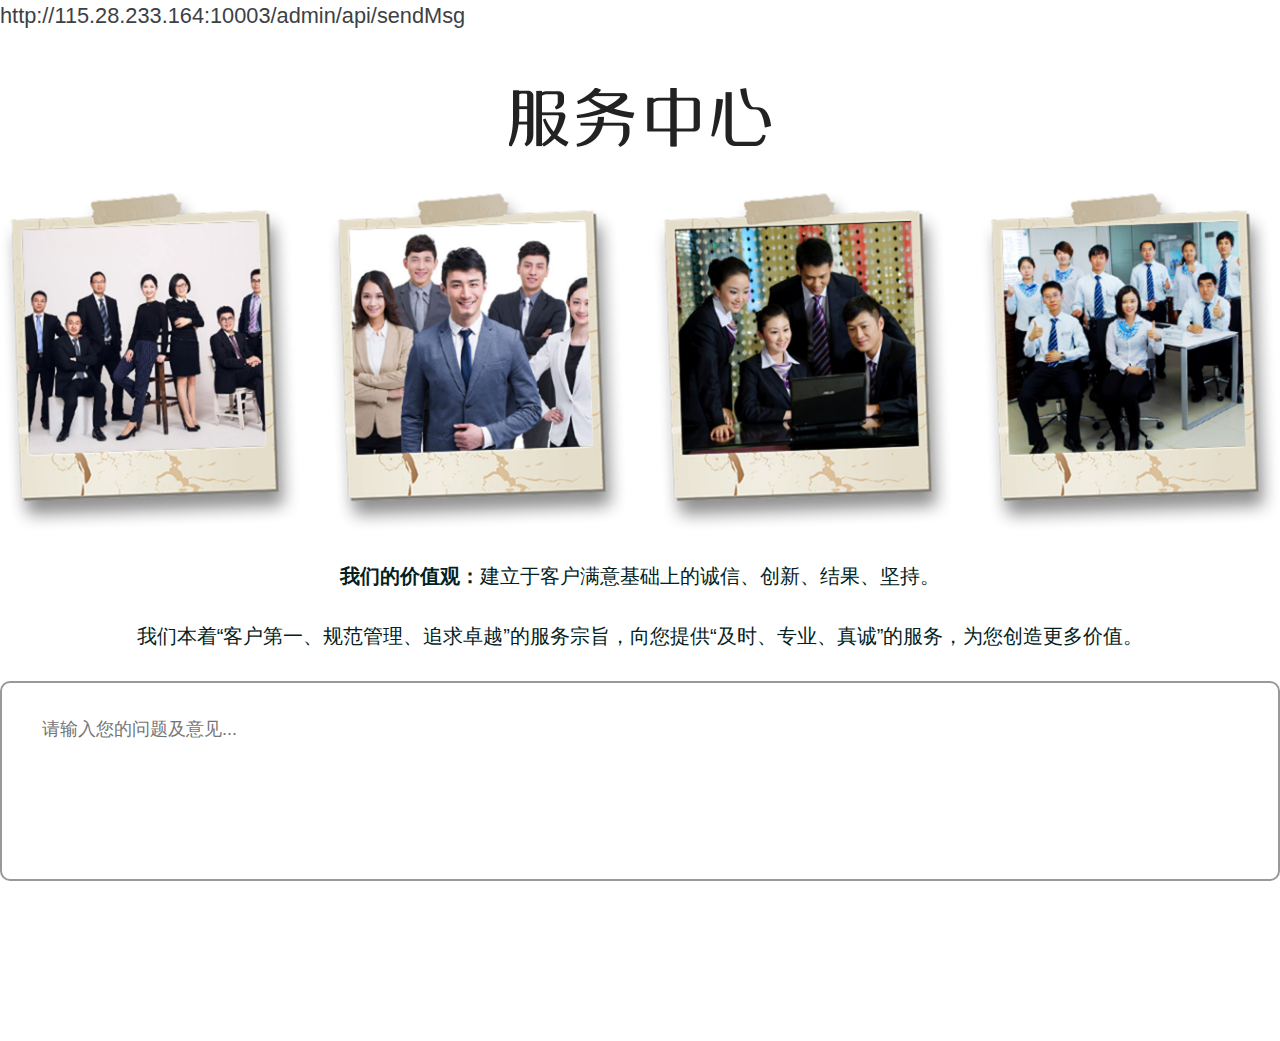
==== htmls/fuwu.html @ b149ddb3 "Add files via upload" ====
<!DOCTYPE html>
<!-- saved from url=(0014)about:internet -->
<html lang="en"><head><meta http-equiv="Content-Type" content="text/html; charset=UTF-8">
    
    <meta name="viewport" content="width=device-width, initial-scale=1.0">
    <title>服务中心</title>
    <link rel="stylesheet" href="./base.css">
    <link rel="stylesheet" href="./animate.min.css">
    <link rel="stylesheet" href="./main.css">
</head>
http://115.28.233.164:10003/admin/api/sendMsg
<body>
    <div class="main-container-wrap">
        <div class="main-container">
            <div class="fuwu-tit wow fadeInDown" style="visibility: visible; animation-name: fadeInDown;">
                <img src="./fuwu_tit.png" alt="">
            </div>
            <div class="img-wall wow fadeInUp" data-wow-duration="2s" style="visibility: visible; animation-duration: 2s; animation-name: fadeInUp;">
                <div class="img-wall-item">
                    <img src="./1.png" alt="">
                </div>
                <div class="img-wall-item">
                    <img src="./2.png" alt="">
                </div>
                <div class="img-wall-item">
                    <img src="./3.png" alt="">
                </div>
                <div class="img-wall-item">
                    <img src="./4.png" alt="">
                </div>
            </div>
            <div class="fuwu-kouhao wow fadeInUp" data-wow-duration="2s" style="visibility: visible; animation-duration: 2s; animation-name: fadeInUp;">
                <p class="fuwu-jiazhi"><span>我们的价值观：</span>建立于客户满意基础上的诚信、创新、结果、坚持。</p>
                <p>我们本着“客户第一、规范管理、追求卓越”的服务宗旨，向您提供“及时、专业、真诚”的服务，为您创造更多价值。</p>
            </div>
            <div class="fuwu-input-box wow fadeInUp" data-wow-duration="2s" style="visibility: visible; animation-duration: 2s; animation-name: fadeInUp;">
                <textarea id="fuwu-input" placeholder="请输入您的问题及意见..."></textarea>
            </div>
            <div class="btn-tijiao wow fadeInUp" data-wow-duration="2s" style="visibility: visible; animation-duration: 2s; animation-name: fadeInUp;">提交</div>
        </div>
    </div>
    <script src="./wow.min.js"></script>
    <script src="./jquery.js"></script>
    <script src="./main.js"></script>
    <script>
        new WOW().init()

        var name = geturl('name');
        var mobile = geturl('mobile');

        if(name) {
            $('.btn-tijiao').on('click', function () {
            var msg = $('#fuwu-input').val();
            msg = msg +' '+ name +' '+ mobile
            $.ajax({
                url: '',
                type: 'post',
                dataType: 'json',
                data: {
                    webhook: 'https://oapi.dingtalk.com/robot/send?access_token=2014681297808773ad39acc87951083e0f403736a2a98d8de5f6dccdfe78efe5',
                    msg: msg,
                },
                success: function (res) {
                    console.log('成功')
                },
                error: function () {
                    console.log('失败')
                }
            })
         })
        }
        

    </script>


</body></html>
---- htmls/base.css ----
@charset "utf-8";
/* CSS Document */
html {
    font-size: 20px;
    -webkit-tap-highlight-color:transparent;
}

@media only screen and (min-width: 400px) {
    html {
        font-size: 21.33333333px !important;
    }
}

@media only screen and (min-width: 414px) {
    html {
        font-size: 22.08px !important;
    }
}

@media only screen and (min-width: 480px) {
    html {
        font-size: 25.6px !important;
    }
}
/* 清除内外边距 */
*, *:after, *::before {
	-moz-box-sizing: border-box;
	box-sizing: border-box;

}
body,section,article,h1, h2, h3, h4, h5, h6, hr, p, blockquote, dl, dt, dd, ul, ol, li, pre, fieldset, lengend, button, input, textarea, th, td {
	margin: 0;
	padding: 0;
   _background-image:url(about:blank);
   _background-attachment:fixed;
}
/*! normalize.css v3.0.3 | MIT License | github.com/necolas/normalize.css */
html {
    font-family: sans-serif;
    -ms-text-size-adjust: 100%;
    -webkit-text-size-adjust: 100%;
}

body {
    margin: 0;
}

article,
aside,
details,
figcaption,
figure,
footer,
header,
hgroup,
main,
menu,
nav,
section,
summary {
    display: block;
}

audio,
canvas,
progress,
video {
    display: inline-block;
    vertical-align: baseline;
}

audio:not([controls]) {
    display: none;
    height: 0;
}

[hidden],
template {
    display: none;
}

a {
    background-color: transparent;
}

a:active,
a:hover {
    outline: 0;
}

abbr[title] {
    border-bottom: 1px dotted;
}

b,
strong {
    font-weight: bold;
}

dfn {
    font-style: italic;
}

h1 {
    font-size: 2em;
    margin: 0.67em 0;
}

mark {
    background: #ff0;
    color: #000;
}

small {
    font-size: 80%;
}

sub,
sup {
    font-size: 75%;
    line-height: 0;
    position: relative;
    vertical-align: baseline;
}

sup {
    top: -0.5em;
}

sub {
    bottom: -0.25em;
}

img {
    border: 0;
}

svg:not(:root) {
    overflow: hidden;
}

figure {
    margin: 1em 40px;
}

hr {
    box-sizing: content-box;
    height: 0;
}

pre {
    overflow: auto;
}

code,
kbd,
pre,
samp {
    font-family: monospace, monospace;
    font-size: 1em;
}

button,
input,
optgroup,
select,
textarea {
    color: inherit;
    font: inherit;
    margin: 0;
}

button {
    overflow: visible;
}

button,
select {
    text-transform: none;
}

button,
html input[type="button"],
input[type="reset"],
input[type="submit"] {
    -webkit-appearance: button;
    cursor: pointer;
}

button[disabled],
html input[disabled] {
    cursor: default;
}

button::-moz-focus-inner,
input::-moz-focus-inner {
    border: 0;
    padding: 0;
}

input {
    line-height: normal;
}

input[type="checkbox"],
input[type="radio"] {
    box-sizing: border-box;
    padding: 0;
}

input[type="number"]::-webkit-inner-spin-button,
input[type="number"]::-webkit-outer-spin-button {
    height: auto;
}

input[type="search"] {
    -webkit-appearance: textfield;
    box-sizing: content-box;
}

input[type="search"]::-webkit-search-cancel-button,
input[type="search"]::-webkit-search-decoration {
    -webkit-appearance: none;
}

input::-webkit-input-placeholder {
    color: #cccccc;
    opacity: 1;
}

fieldset {
    border: 1px solid #c0c0c0;
    margin: 0 2px;
    padding: 0.35em 0.625em 0.75em;
}

legend {
    border: 0;
    padding: 0;
}

textarea {
    overflow: auto;
}

optgroup {
    font-weight: bold;
}

table {
    border-collapse: collapse;
    border-spacing: 0;
}

td,
th {
    padding: 0;
}



body {
    font-family: "pingfang SC", "Microsoft YaHei", "Helvetica Neue", Helvetica, sans-serif;
    font-size: 0.85rem;
    line-height: 1.5;
    color: #3d4145;
}

a,
input,
textarea,
select,
button {
    outline: 0;
}


a {
    color: #414141;
    text-decoration: none;
    -webkit-tap-highlight-color: rgba(0, 0, 0, 0);
}


ul {
    list-style: none;
    padding: 0;
    margin: 0
}

.cls {
    *zoom: 1;
}

.cls:after {
    content: " ";
    display: block;
    height: 0;
    clear: both;
    visibility: hidden;
    font-size: 0;
}

.hide {
    display: none
}

.icon {
    font-family: "iconfont" !important;
    font-size: 16px;
    font-style: normal;
    -webkit-font-smoothing: antialiased;
    -moz-osx-font-smoothing: grayscale;
}

.fl {
    float: left
}

.fr {
    float: right
}
.con_pad{
    padding: 0rem 0.75rem;
}
---- htmls/main.css ----
.main-container-wrap {
    width: 100%;
    /* height: 1080px; */
    padding-bottom: 60px;
    background-image: url(../images/main_bg.jpg);
    background-repeat: no-repeat;
    background-size: 100% 100%;
    background-position: center center;
}
.main-container {
    max-width: 1280px;
    width: 1280px;
    height: auto;
    margin: 0 auto;
    overflow: hidden;
    position: relative;
}
.main-school-tit {
    width: 599px;
    height: 61px;
    margin: 55px auto 30px;
}
.main-school-tit img {
    width: 100%;
    height: 100%;
    display: block;
}
.main-text-tip {
    font-size: 20px;
    color: #022222;
    text-align: center;
    margin-bottom: 30px;
}
.tips {
    display: inline-block;
}
.tips.active {
    animation: move 5s ease infinite;
 } 
@keyframes move {
    0%,60%{
        transform: rotateX(0deg);
    }
    100% {
        transform: rotateX(360deg);
    }
}

/* 考试模块开始 */
.main-item {
    width: 100%;
    height: auto;
}
.main-item-tit {
    width: 100%;
    display: flex;
    justify-content: start;
    align-items: center;
}
.main-item-tit p {
    color: #4285F4;
    font-size: 20px;
}
.main-item-bar {
    width: 5px;
    height: 21px;
    overflow: hidden;
    margin-right: 10px;
}
.main-item-bar img {
    width: 100%;
    height: 100%;
    display: block;
}
.main-item-body-wrap {
    width: 100%;
    height: auto;
    display: flex;
    justify-content: space-between;
    align-items: center;
    justify-content: flex-start;
    flex-wrap: wrap;
    padding: 18px 0;
}
.main-item-body {
    width: 33%;
    display: flex;
    justify-content: flex-start;
    align-items: center;
    margin-bottom: 13px;
    font-size: 16px;
}
.main-item-icon {
    width: 30px;
    height: 30px;
    overflow: hidden;
    margin-right: 9px;
}
.main-item-icon img {
    width: 100%;
    height: 100%;
    display: block;
}
.main-item-body a {
    font-size: 16px;
    color: #222222;
}
.main-item-body a:hover {
    color: #EA4335;
}
.main-item .xinxi {
    font-size: 20px;
    color: #EA4335;
}
.main-item .deyu {
    font-size: 20px;
    color: #4285F4;
}
.main-item .qita {
    font-size: 20px;
    color: #34A853;
}
.main-copy {
    font-size: 16px;
    color: #022222;
    text-align: center;
    margin-top: 50px;
}
/* 考试模块结束 */


/* 客服中心开始 */
.kefu {
    width: 46px;
    height: 140px;
    position: absolute;
    right: 0;
    bottom: 129px;
    background-color: #4285F4;
    padding: 7px;
    border-radius: 5px;
}
.kefu-img {
    width: 32px;
    height: 34px;
    overflow: hidden;
    margin: 0 auto;
}
.kefu-img img {
    width: 100%;
    height: 100%;
    display: block;
}
.kefu p {
    width: 16px;
    height: 81px;
    font-size: 16px;
    color: #fff;
    margin: 0 auto;
    word-wrap:break-word;
    letter-spacing: 2px;
}
/* 客服中心结束 */


/* 服务中心页面开始========================== */
.fuwu-tit {
    width: 263px;
    height: 59px;
    margin: 55px auto 44px;
}
.fuwu-tit img {
    width: 100%;
    height: 100%;
    display: block;
}
.img-wall {
    width: 100%;
    height: 340px;
    display: flex;
    justify-content: space-between;
    align-items: center;
}
.img-wall-item {
    width: 300px;
    height: 340px;
    overflow: hidden;
}
.img-wall-item img {
    width: 100%;
    height: 100%;
    display: block;
}
.fuwu-kouhao {
    width: 100%;
    height: auto;
    padding: 30px 0;
}
.fuwu-kouhao p {
    font-size: 20px;
    color: #022222;
    text-align: center;
}
.fuwu-kouhao p span {
    font-weight: 600;
}
.fuwu-jiazhi {
    margin-bottom: 30px;
}
.fuwu-input-box {
    width: 100%;
    height: 200px;
}
#fuwu-input {
    width: 100%;
    height: 200px;
    appearance: none;
    border: 2px solid #999999;
    outline: none;
    background-color: transparent;
    resize: none;
    border-radius: 10px;
    padding: 33px 40px;
    font-size: 18px;
    color: #022222;
}
.btn-tijiao {
    width: 180px;
    height: 60px;
    display: block;
    background-color: #4285F4;
    text-align: center;
    line-height: 60px;
    color: #fff;
    border-radius: 10px;
    appearance: none;
    outline: none;
    border: 1px solid #4285F4;
    margin: 20px auto;
}
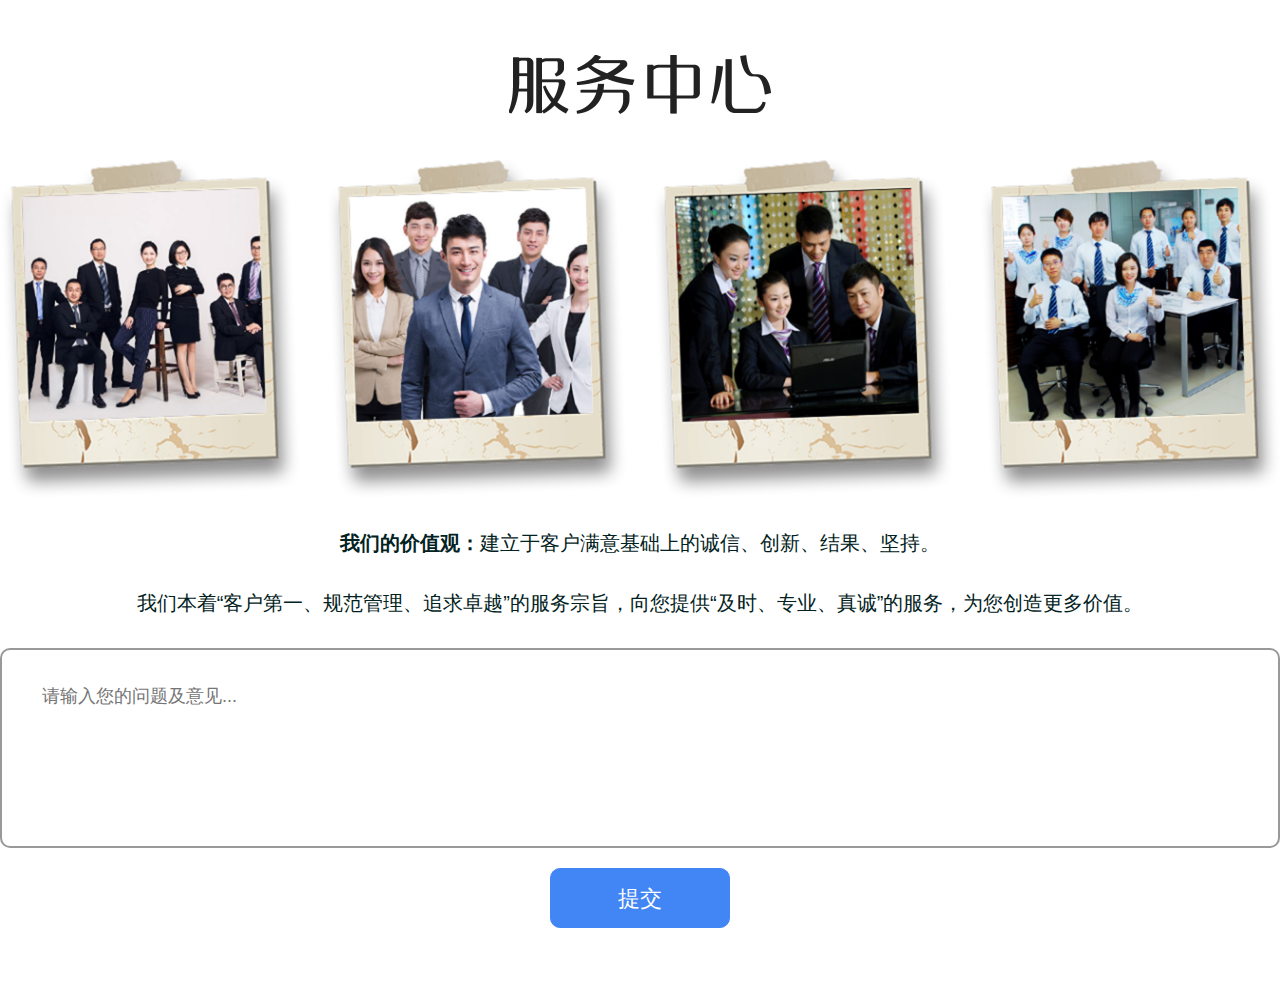
==== commit 71132947: "Add files via upload" ====
--- a/htmls/fuwu.html
+++ b/htmls/fuwu.html
@@ -6,9 +6,9 @@
     <title>服务中心</title>
     <link rel="stylesheet" href="./base.css">
     <link rel="stylesheet" href="./animate.min.css">
-    <link rel="stylesheet" href="./main.css">
+    <link rel="stylesheet" href="./files/main.css">
 </head>
-http://115.28.233.164:10003/admin/api/sendMsg
+
 <body>
     <div class="main-container-wrap">
         <div class="main-container">
@@ -53,7 +53,7 @@
             var msg = $('#fuwu-input').val();
             msg = msg +' '+ name +' '+ mobile
             $.ajax({
-                url: '',
+                url: 'http://115.28.233.164:10003/admin/api/sendMsg',
                 type: 'post',
                 dataType: 'json',
                 data: {
--- a/htmls/files/main.css
+++ b/htmls/files/main.css
@@ -0,0 +1,241 @@
+
+.main-container-wrap {
+    width: 100%;
+    /* height: 1080px; */
+    padding-bottom: 60px;
+    background-image: url(../images/main_bg.jpg);
+    background-repeat: no-repeat;
+    background-size: 100% 100%;
+    background-position: center center;
+}
+.main-container {
+    max-width: 1280px;
+    width: 1280px;
+    height: auto;
+    margin: 0 auto;
+    overflow: hidden;
+    position: relative;
+}
+.main-school-tit {
+    width: 599px;
+    height: 61px;
+    margin: 55px auto 30px;
+}
+.main-school-tit img {
+    width: 100%;
+    height: 100%;
+    display: block;
+}
+.main-text-tip {
+    font-size: 20px;
+    color: #022222;
+    text-align: center;
+    margin-bottom: 30px;
+}
+.tips {
+    display: inline-block;
+}
+.tips.active {
+    animation: move 5s ease infinite;
+ } 
+@keyframes move {
+    0%,60%{
+        transform: rotateX(0deg);
+    }
+    100% {
+        transform: rotateX(360deg);
+    }
+}
+
+/* 考试模块开始 */
+.main-item {
+    width: 100%;
+    height: auto;
+}
+.main-item-tit {
+    width: 100%;
+    display: flex;
+    justify-content: start;
+    align-items: center;
+}
+.main-item-tit p {
+    color: #4285F4;
+    font-size: 20px;
+}
+.main-item-bar {
+    width: 5px;
+    height: 21px;
+    overflow: hidden;
+    margin-right: 10px;
+}
+.main-item-bar img {
+    width: 100%;
+    height: 100%;
+    display: block;
+}
+.main-item-body-wrap {
+    width: 100%;
+    height: auto;
+    display: flex;
+    justify-content: space-between;
+    align-items: center;
+    justify-content: flex-start;
+    flex-wrap: wrap;
+    padding: 18px 0;
+}
+.main-item-body {
+    width: 33%;
+    display: flex;
+    justify-content: flex-start;
+    align-items: center;
+    margin-bottom: 13px;
+    font-size: 16px;
+}
+.main-item-icon {
+    width: 30px;
+    height: 30px;
+    overflow: hidden;
+    margin-right: 9px;
+}
+.main-item-icon img {
+    width: 100%;
+    height: 100%;
+    display: block;
+}
+.main-item-body a {
+    font-size: 16px;
+    color: #222222;
+}
+.main-item-body a:hover {
+    color: #EA4335;
+}
+.main-item .xinxi {
+    font-size: 20px;
+    color: #EA4335;
+}
+.main-item .deyu {
+    font-size: 20px;
+    color: #4285F4;
+}
+.main-item .qita {
+    font-size: 20px;
+    color: #34A853;
+}
+.main-copy {
+    font-size: 16px;
+    color: #022222;
+    text-align: center;
+    margin-top: 50px;
+}
+/* 考试模块结束 */
+
+
+/* 客服中心开始 */
+.kefu {
+    width: 46px;
+    height: 140px;
+    position: absolute;
+    right: 0;
+    bottom: 129px;
+    background-color: #4285F4;
+    padding: 7px;
+    border-radius: 5px;
+}
+.kefu-img {
+    width: 32px;
+    height: 34px;
+    overflow: hidden;
+    margin: 0 auto;
+}
+.kefu-img img {
+    width: 100%;
+    height: 100%;
+    display: block;
+}
+.kefu p {
+    width: 16px;
+    height: 81px;
+    font-size: 16px;
+    color: #fff;
+    margin: 0 auto;
+    word-wrap:break-word;
+    letter-spacing: 2px;
+}
+/* 客服中心结束 */
+
+
+/* 服务中心页面开始========================== */
+.fuwu-tit {
+    width: 263px;
+    height: 59px;
+    margin: 55px auto 44px;
+}
+.fuwu-tit img {
+    width: 100%;
+    height: 100%;
+    display: block;
+}
+.img-wall {
+    width: 100%;
+    height: 340px;
+    display: flex;
+    justify-content: space-between;
+    align-items: center;
+}
+.img-wall-item {
+    width: 300px;
+    height: 340px;
+    overflow: hidden;
+}
+.img-wall-item img {
+    width: 100%;
+    height: 100%;
+    display: block;
+}
+.fuwu-kouhao {
+    width: 100%;
+    height: auto;
+    padding: 30px 0;
+}
+.fuwu-kouhao p {
+    font-size: 20px;
+    color: #022222;
+    text-align: center;
+}
+.fuwu-kouhao p span {
+    font-weight: 600;
+}
+.fuwu-jiazhi {
+    margin-bottom: 30px;
+}
+.fuwu-input-box {
+    width: 100%;
+    height: 200px;
+}
+#fuwu-input {
+    width: 100%;
+    height: 200px;
+    appearance: none;
+    border: 2px solid #999999;
+    outline: none;
+    background-color: transparent;
+    resize: none;
+    border-radius: 10px;
+    padding: 33px 40px;
+    font-size: 18px;
+    color: #022222;
+}
+.btn-tijiao {
+    width: 180px;
+    height: 60px;
+    display: block;
+    background-color: #4285F4;
+    text-align: center;
+    line-height: 60px;
+    color: #fff;
+    border-radius: 10px;
+    appearance: none;
+    outline: none;
+    border: 1px solid #4285F4;
+    margin: 20px auto;
+}